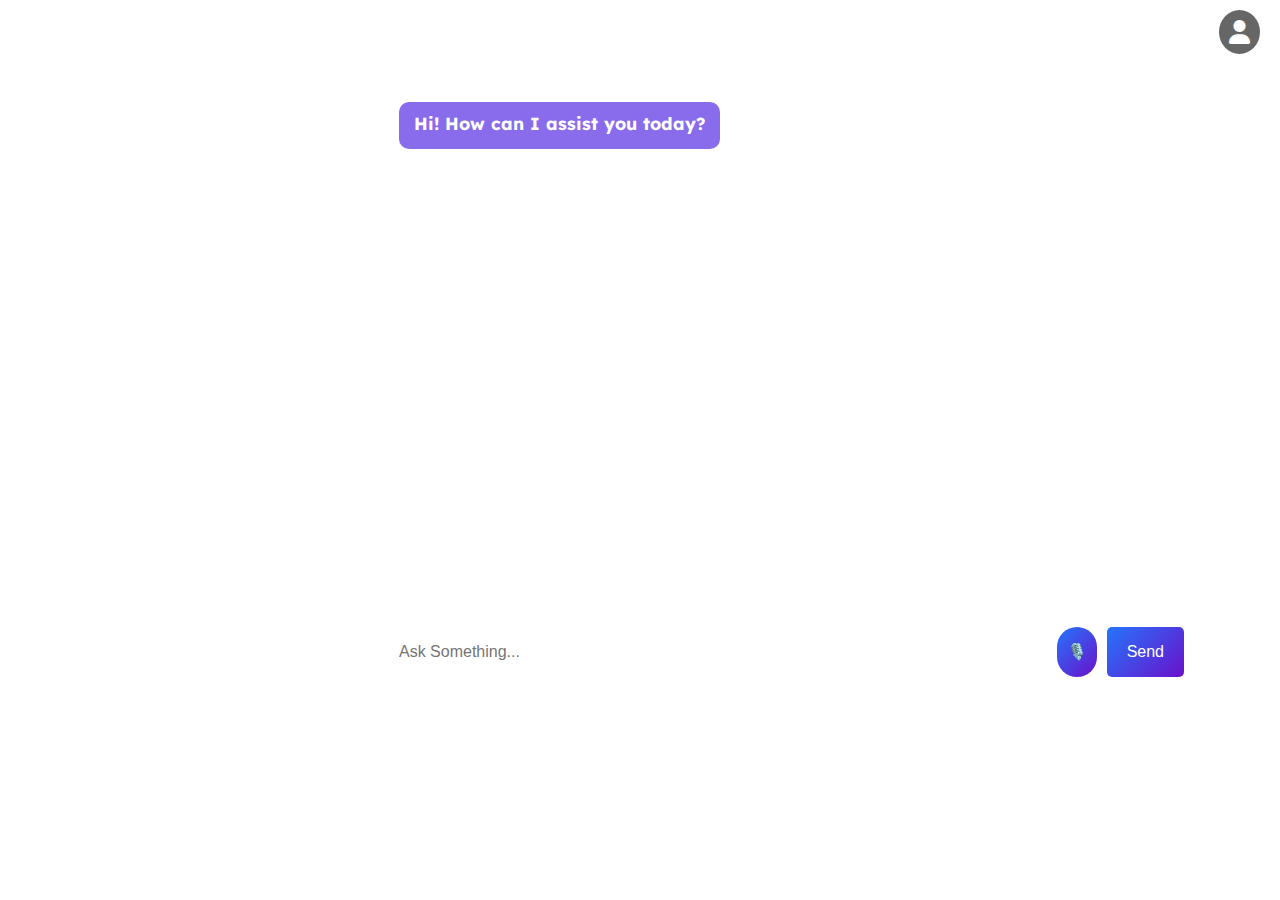
==== templates/index.html @ 5cfb5983 "customization" ====
<!DOCTYPE html>
<html lang="en">
<head>
  <meta charset="UTF-8">
  <meta name="viewport" content="width=device-width, initial-scale=1.0">
  <title>Avatar Chat with Profile Menu</title>
  <link rel="stylesheet" href="https://cdnjs.cloudflare.com/ajax/libs/font-awesome/6.0.0-beta3/css/all.min.css">
  <link rel="stylesheet" href="static/styles.css">
  <style>
    @import url('https://fonts.googleapis.com/css2?family=Lexend:wght@400;500;600;700&display=swap');
    
    body {
      margin: 0;
      font-family: 'Lexend', sans-serif;
      display: flex;
      height: 100vh;
      overflow: hidden;
      align-items: center;
      background-image: url('img/kesikabg3.jpg');
      background-size: cover;
      background-position: center;
      background-repeat: no-repeat;
    }

    .main-container {
      display: flex;
      width: 100%;
      height: 100%;
    }

    .avatar-container {
      width: 30%;
      display: flex;
    }

    .chat-container {
      width: 66%;
      display: flex;
      flex-direction: column;
    }

    .profile-menu {
      position: absolute;
      top: 10px;
      right: 20px;
      cursor: pointer;
    }

    .profile-icon {
      font-size: 24px;
      color: white;
      background: rgba(0, 0, 0, 0.6);
      padding: 10px;
      border-radius: 50%;
    }

    .menu-dropdown {
      display: none;
      position: absolute;
      top: 40px;
      right: 0;
      background: white;
      border-radius: 8px;
      box-shadow: 0px 4px 10px rgba(0, 0, 0, 0.2);
      width: 200px;
    }

    .menu-dropdown ul {
      list-style: none;
      padding: 0;
      margin: 0;
    }

    .menu-dropdown ul li {
      display: flex;
      align-items: center;
      padding: 10px;
      cursor: pointer;
      font-size: 14px;
      border-bottom: 1px solid #ddd;
    }

    .menu-dropdown ul li:last-child {
      border-bottom: none;
    }

    .menu-dropdown ul li i {
      margin-right: 10px;
      color: #555;
    }

    .menu-dropdown ul li:hover {
      background: #f5f5f5;
    }

    /* Customize ZenBot Popup */
    .customize-popup {
      display: none;
      position: fixed;
      top: 50%;
      left: 50%;
      transform: translate(-50%, -50%);
      background: white;
      padding: 20px;
      border-radius: 8px;
      box-shadow: 0px 4px 10px rgba(0, 0, 0, 0.2);
      z-index: 1000;
      width: 300px;
    }

    .customize-popup h3 {
      margin: 0 0 15px;
      font-size: 18px;
      text-align: center;
    }

    .customize-popup label {
      display: block;
      margin-bottom: 10px;
      font-size: 14px;
    }

    .customize-popup select,
    .customize-popup input {
      width: 100%;
      padding: 8px;
      margin-bottom: 15px;
      border: 1px solid #ddd;
      border-radius: 4px;
      font-size: 14px;
    }

    .customize-popup button {
      width: 100%;
      padding: 10px;
      background: #007bff;
      color: white;
      border: none;
      border-radius: 4px;
      cursor: pointer;
      font-size: 14px;
    }

    .customize-popup button:hover {
      background: #0056b3;
    }

    .overlay {
      display: none;
      position: fixed;
      top: 0;
      left: 0;
      width: 100%;
      height: 100%;
      background: rgba(0, 0, 0, 0.5);
      z-index: 999;
    }
  </style>
</head>
<body>
  <div class="profile-menu" onclick="toggleMenu()">
    <i id="dynamicProfileIcon" class="fas fa-user profile-icon"></i>
    <div class="menu-dropdown" id="menuDropdown">
      <ul>
        <li><i class="fas fa-user"></i> Username</li>
        <li><i class="fas fa-envelope"></i> Mail ID</li>
        <li onclick="openCustomizePopup()"><i class="fas fa-cogs"></i> Customize ZenBot</li>
        <li><i class="fas fa-history"></i> History</li>
        <li><i class="fas fa-phone"></i> Contact Us</li>
        <li onclick="logout()"><i class="fas fa-sign-out-alt"></i> Logout</li>
      </ul>
    </div>
  </div>

  <!-- Customize ZenBot Popup -->
  <div class="overlay" id="overlay"></div>
  <div class="customize-popup" id="customizePopup">
    <h3>Customize ZenBot</h3>
    <label for="fontSelect">Font:</label>
    <select id="fontSelect" onchange="changeFont()">
      <option value="Verdana, sans-serif">Verdana</option>
      <option value="OpenDyslexic, sans-serif">OpenDyslexic</option>
      <option value="Sans, sans-serif">Sans</option>
      <option value="Roboto, sans-serif">Roboto</option>
      <option value="Helvetica, sans-serif">Helvetica</option>
    </select>
    <label for="fontSize">Font Size:</label>
    <input type="number" id="fontSize" min="10" max="50" value="14">
    <label for="lineSpacing">Line Spacing:</label>
<input type="number" id="lineSpacing" min="1" max="3" step="0.1" value="1.5">

<label for="letterSpacing">Letter Spacing:</label>
<input type="number" id="letterSpacing" min="0" max="5" step="0.1" value="0">

    <button onclick="applyCustomization()">Apply</button>
  </div>

  <div class="main-container">
    <div class="avatar-container">
      <div id="container3D"></div>
    </div>
    <div class="chat-container">
      <div class="chat-box" id="chat-box" type="text">
        <div class="message bot-message">
          <div class="response-title">Hi! How can I assist you today?</div>
        </div>
      </div>
      <div class="input-container">
        <input type="text" id="user-input" placeholder="Ask Something...">
        <button class="speak-button" id="mic-btn">🎙️</button>
        <button id="send-btn">Send</button>
        <button id="stop-btn" style="display: none;">Stop</button>
      </div>
    </div>
  </div>

  <script type="module" src="js/avator.js"></script>
  <script type="module" src="js/send_message.js"></script>
  <script type="module" src="js/speechtotext.js"></script>
  <script>
    function toggleMenu() {
      var menu = document.getElementById("menuDropdown");
      menu.style.display = menu.style.display === "block" ? "none" : "block";
    }

    document.addEventListener("click", function(event) {
      var profileMenu = document.querySelector(".profile-menu");
      var menu = document.getElementById("menuDropdown");
      if (!profileMenu.contains(event.target)) {
        menu.style.display = "none";
      }
    });

    function generateAvatarIcon(username) {
      const avatars = ["fa-user", "fa-user-ninja", "fa-user-secret", "fa-user-astronaut", "fa-user-tie"];
      const index = username ? username.charCodeAt(0) % avatars.length : 0;
      return avatars[index];
    }

    function logout() {
      window.location.href = "templates/static/bot.html"; // Redirect to bot.html after logout
    }

    function openCustomizePopup() {
      document.getElementById("customizePopup").style.display = "block";
      document.getElementById("overlay").style.display = "block";
    }

    function applyCustomization() {
      const font = document.getElementById("fontSelect").value;
      const fontSize = document.getElementById("fontSize").value + "px";
      document.body.style.fontFamily = font;
      document.body.style.fontSize = fontSize;
      closeCustomizePopup();
    }

    function closeCustomizePopup() {
      document.getElementById("customizePopup").style.display = "none";
      document.getElementById("overlay").style.display = "none";
    }

    document.addEventListener("DOMContentLoaded", function() {
      const username = "User"; // Replace this with the actual username logic
      const avatarIcon = generateAvatarIcon(username);
      document.getElementById("dynamicProfileIcon").className = `fas ${avatarIcon} profile-icon`;
    });

    function applyCustomization() {
  const font = document.getElementById("fontSelect").value;
  const fontSize = document.getElementById("fontSize").value + "px";
  const lineSpacing = document.getElementById("lineSpacing").value + "em";
  const letterSpacing = document.getElementById("letterSpacing").value + "px";

  document.body.style.fontFamily = font;
  document.body.style.fontSize = fontSize;
  document.body.style.lineHeight = lineSpacing;
  document.body.style.letterSpacing = letterSpacing;

  closeCustomizePopup();
}

    // Close popup when clicking outside
    document.getElementById("overlay").addEventListener("click", closeCustomizePopup);
  </script>
</body>
</html>
---- templates/static/styles.css ----
.main-container {
  display: flex;
  width: 100%;
  height: 100%;
}

.avatar-container {
  width: 30%;
  display: flex;
}

  #container3D {
    margin-left: -110%;
    width: 100%;
    height: 100%;
  }
  
  .chat-container {
    width: 66%;
    max-width: 800px;
    border-radius: 15px;
    overflow: hidden;
    display: flex;
    flex-direction: column;
    margin-top: 6%;
    margin-bottom: 6%;
  }
  
  .chat-box {
    position: relative;
    height: 500px;
    padding: 15px;
    overflow-y: auto;
    display: flex;
    flex-direction: column;
    color: #333;
    font-size: 1rem; /* Adjust the font size for the chat box */
  }
  
  /* Custom scrollbar styles */
  .chat-box::-webkit-scrollbar {
    width: 8px; /* Adjust width of the scrollbar */
  }
  
  .chat-box::-webkit-scrollbar-track {
    background: transparent; /* Transparent track */
  }
  
  .chat-box::-webkit-scrollbar-thumb {
    background-color: rgba(108, 71, 230, 0.8); /* Thumb color */
    border-radius: 10px; /* Rounded corners */
  }
  
  .chat-box::-webkit-scrollbar-thumb:hover {
    background-color: rgba(36, 150, 255, 0.8); /* Brighter thumb on hover */
  }
  
  .user-message {
    padding-top: 10px;
    align-self: flex-end;
    background: rgba(36, 150, 255, 0.8);
    color: white;
    font-size: 1rem; /* Increase font size for user messages */
  }
  
  .bot-message {
    padding-top: 20px;
    align-self: flex-start;
    background: rgba(108, 71, 230, 0.8);
    color: white;
    position: relative;
    font-size: 1rem; /* Increase font size for bot messages */
  }
  
  .message {
    margin: 10px 0;
    padding: 10px 15px;
    border-radius: 10px;
    max-width: 70%;
    display: inline-block;
    font-size: 1rem;
    position: relative; /* Keep relative positioning */
  }
  
  .icon-container {
    display: inline-flex; /* Inline with the text */
    gap: 10px;
    margin-left: 10px; /* Space between the text and icons */
    vertical-align: middle; /* Align icons with the text */
  }
  
  .icon {
    width: 24px;
    height: 24px;
    cursor: pointer;
    fill: black;
    transition: transform 0.2s, fill 0.2s;
  }
  
  .icon:hover {
    fill: #ffd700;
    transform: scale(1.2);
  }
  
  .bot-message .response-title {
    font-weight: bold;
    font-size: 1.1rem; /* Larger font size for titles */
    margin-bottom: 5px;
  }
  
  .bot-message .response-points {
    margin: 0;
    padding-left: 15px;
  }
  
  .bot-message .response-points li {
    font-size: 1rem; /* Adjust font size for bullet points */
    margin: 5px 0;
  }
  
  .bot-message div {
    margin-bottom: 10px;
  }
  
  .bot-message ul {
    padding-left: 20px;
    list-style-type: disc;
  }
  
  .input-container {
    padding-top:20px;
    display: flex;
    border-radius: 10px;
  }
  
  input[type="text"] {
    flex: 1;
    padding: 15px;
    font-size: 1rem;
    border: none;
    outline: none;
    border-radius: 10px;
  }
  
  button {
    padding: 15px 20px;
    background: linear-gradient(135deg, #2575fc, #6a11cb);
    border: none;
    color: white;
    font-size: 1rem;
    cursor: pointer;
    border-radius: 5px;
  }
  
  .speak-button {
    background-color: #ff9e00;
    width: 20px;
    height: 50px;
    border-radius: 25px;
    display: flex;
    align-items: center;
    justify-content: center;
    cursor: pointer;
    margin-left: 10px;
    margin-right: 10px;
    border: none;
    transition: background-color 0.3s ease;
  }
  
  .speak-button svg {
    fill: white;
    width: 50px;
    height: 50px;
  }
  
  .speak-button:active {
    background-color: #e58c00; /* Darker shade when clicked */
  }
  
  /* Styling for the container holding bot's response */
  #bot-response-container {
    margin-top: 20px;
    padding: 10px;
    border: 1px solid #ddd;
    border-radius: 5px;
    max-width: 600px;
    word-wrap: break-word;
  }
  
  /* Basic styling for individual words */
  .word {
    display: inline-block;
    font-size: 18px;
    margin-right: 5px;
  }
  
  /* Highlighted word styling */
  .highlight {
    background-color: yellow;  /* Highlight with yellow background */
    font-weight: bold;         /* Make the word bold */
  }
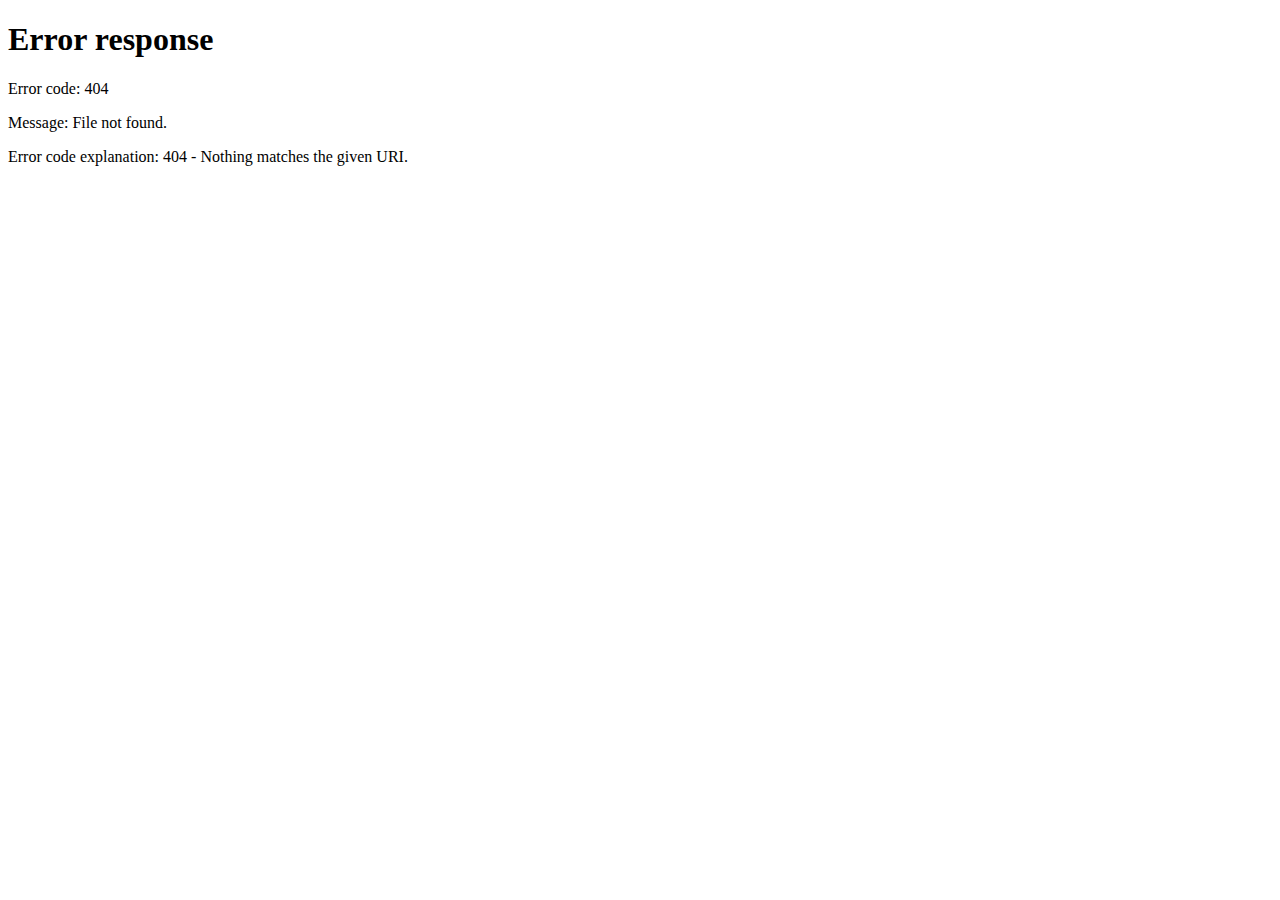
==== commit ba502f08: "contact us,profile name in menu" ====
--- a/templates/index.html
+++ b/templates/index.html
@@ -145,6 +145,49 @@
       background: #0056b3;
     }
 
+    .word {
+      transition: background-color 0.3s ease;
+    }
+
+    .highlight {
+      background-color: #ffeb3b;
+      color: #000;
+      padding: 2px 4px;
+      border-radius: 4px;
+      font-weight: bold;
+      animation: highlight-pulse 1s infinite;
+    }
+
+    @keyframes highlight-pulse {
+      0% {
+        background-color: #ffeb3b;
+      }
+      50% {
+        background-color: #ffcc80;
+      }
+      100% {
+        background-color: #ffeb3b;
+      }
+    }
+  </style>
+  <style>
+    /* Pop-up Container */
+    .popup-container {
+      position: fixed;
+      top: 50%;
+      left: 50%;
+      transform: translate(-50%, -50%);
+      background: #fff;
+      padding: 20px;
+      width: 320px;
+      border-radius: 10px;
+      text-align: center;
+      font-family: Arial, sans-serif;
+      display: none;
+      z-index: 1001;
+      box-shadow: 0px 4px 10px rgba(0, 0, 0, 0.3);
+    }
+
     .overlay {
       display: none;
       position: fixed;
@@ -153,7 +196,65 @@
       width: 100%;
       height: 100%;
       background: rgba(0, 0, 0, 0.5);
-      z-index: 999;
+      z-index: 1000;
+    }
+    
+    .success-popup {
+      position: fixed;
+      bottom: 20px;
+      right: 20px;
+      background: #4CAF50;
+      color: white;
+      padding: 10px 20px;
+      border-radius: 5px;
+      display: none;
+      font-size: 14px;
+      z-index: 1100;
+      box-shadow: 0px 4px 10px rgba(0, 0, 0, 0.3);
+      text-align: center;
+    }
+
+    /* Input Fields */
+    .user-name, .user-phone, .user-email {
+      width: 90%;
+      padding: 10px;
+      margin: 10px 0;
+      border: 1px solid #ccc;
+      border-radius: 5px;
+      font-size: 14px;
+    }
+
+    /* Submit Button */
+    .popup-submit {
+      background: #6a5acd;
+      color: white;
+      padding: 10px;
+      width: 100%;
+      border: none;
+      border-radius: 5px;
+      font-size: 16px;
+      cursor: pointer;
+      transition: 0.3s;
+    }
+    
+    .highlighted-word {
+      background-color: yellow;
+      padding: 2px;
+      border-radius: 4px;
+    }
+
+    .popup-submit:hover {
+      background: #483d8b;
+    }
+    
+    .error-message {
+      color: red;
+      font-size: 12px;
+      margin-top: -8px;
+      margin-bottom: 5px;
+      text-align: left;
+      padding-left: 10px;
+      display: none;
     }
   </style>
 </head>
@@ -162,14 +263,16 @@
     <i id="dynamicProfileIcon" class="fas fa-user profile-icon"></i>
     <div class="menu-dropdown" id="menuDropdown">
       <ul>
-        <li><i class="fas fa-user"></i> Username</li>
-        <li><i class="fas fa-envelope"></i> Mail ID</li>
+        <li><i class="fas fa-envelope"></i> <span id="userEmailDisplay">Loading...</span></li>
         <li onclick="openCustomizePopup()"><i class="fas fa-cogs"></i> Customize ZenBot</li>
-        <li><i class="fas fa-history"></i> History</li>
-        <li><i class="fas fa-phone"></i> Contact Us</li>
+        <li onclick="openContactPopup()"><i class="fas fa-phone"></i> Contact Us</li>
         <li onclick="logout()"><i class="fas fa-sign-out-alt"></i> Logout</li>
       </ul>
     </div>
+  </div>
+
+  <div id="successPopup" class="success-popup">
+    <p>Message sent successfully!</p>
   </div>
 
   <!-- Customize ZenBot Popup -->
@@ -187,14 +290,27 @@
     <label for="fontSize">Font Size:</label>
     <input type="number" id="fontSize" min="10" max="50" value="14">
     <label for="lineSpacing">Line Spacing:</label>
-<input type="number" id="lineSpacing" min="1" max="3" step="0.1" value="1.5">
-
-<label for="letterSpacing">Letter Spacing:</label>
-<input type="number" id="letterSpacing" min="0" max="5" step="0.1" value="0">
-
+    <input type="number" id="lineSpacing" min="1" max="3" step="0.1" value="1.5">
+    <label for="letterSpacing">Letter Spacing:</label>
+    <input type="number" id="letterSpacing" min="0" max="5" step="0.1" value="0">
     <button onclick="applyCustomization()">Apply</button>
   </div>
 
+  <!-- Contact Us Popup -->
+  <div class="overlay" id="contactOverlay" onclick="closeContactPopup()"></div>
+  <div class="popup-container" id="contactPopup">
+    <h2>Get in Touch</h2>
+    <p>The exclusive design launches on 10/10!</p>
+    <p><strong>Sign up for early access!</strong></p>
+    <input type="text" class="user-name" id="contactName" placeholder="Full Name" required>
+    <div id="nameError" class="error-message">Please enter your name</div>
+    <input type="email" class="user-email" id="contactEmail" placeholder="Email Address" required>
+    <div id="emailError" class="error-message">Please enter a valid email</div>
+    <input type="tel" class="user-phone" id="contactPhone" placeholder="Phone Number" required>
+    <div id="phoneError" class="error-message">Please enter a valid phone number</div>
+    <button id="submitBtn" class="popup-submit" onclick="validateAndSend()">Send</button>
+  </div>
+  
   <div class="main-container">
     <div class="avatar-container">
       <div id="container3D"></div>
@@ -207,7 +323,7 @@
       </div>
       <div class="input-container">
         <input type="text" id="user-input" placeholder="Ask Something...">
-        <button class="speak-button" id="mic-btn">🎙️</button>
+        <button class="speak-button" id="mic-btn">🎙</button>
         <button id="send-btn">Send</button>
         <button id="stop-btn" style="display: none;">Stop</button>
       </div>
@@ -217,12 +333,69 @@
   <script type="module" src="js/avator.js"></script>
   <script type="module" src="js/send_message.js"></script>
   <script type="module" src="js/speechtotext.js"></script>
+  <script type="module" src="highlight.js"></script>
   <script>
+// Display user email in profile menu
+function displayUserEmail() {
+        const userEmail = localStorage.getItem('userEmail');
+        const emailDisplay = document.getElementById('userEmailDisplay');
+        
+        if (userEmail) {
+            emailDisplay.textContent = userEmail;
+        } else {
+            emailDisplay.textContent = 'Not signed in';
+            // Redirect to login if not signed in
+            window.location.href = "../index.html";
+        }
+    }
+
+    // Update logout function
+    function logout() {
+        localStorage.removeItem('userEmail');
+        window.location.href = "../bot.html";
+    }
+
+    // Initialize when page loads
+    document.addEventListener('DOMContentLoaded', function() {
+        displayUserEmail();
+        
+        // Rest of your existing initialization code
+        const username = "User";
+        const avatarIcon = generateAvatarIcon(username);
+        document.getElementById("dynamicProfileIcon").className = `fas ${avatarIcon} profile-icon`;
+    });
+// On page load, check for stored email
+document.addEventListener('DOMContentLoaded', function() {
+  const storedEmail = localStorage.getItem('userEmail');
+  if (storedEmail) {
+    updateUserEmail(storedEmail);
+  }
+  
+  // Initialize avatar icon
+  const username = "User";
+  const avatarIcon = generateAvatarIcon(username);
+  document.getElementById("dynamicProfileIcon").className = `fas ${avatarIcon} profile-icon`;
+});
+
+// When user logs in (assuming you have a login function)
+function handleLogin(email) {
+  updateUserEmail(email);
+  // Rest of your login logic...
+}
+
+    // Close popup function
+    function closePopup() {
+      document.getElementById("contactPopup").style.display = "none";
+      document.getElementById("contactOverlay").style.display = "none";
+    }
+
+    // Toggle profile menu
     function toggleMenu() {
       var menu = document.getElementById("menuDropdown");
       menu.style.display = menu.style.display === "block" ? "none" : "block";
     }
 
+    // Close menu when clicking outside
     document.addEventListener("click", function(event) {
       var profileMenu = document.querySelector(".profile-menu");
       var menu = document.getElementById("menuDropdown");
@@ -231,16 +404,16 @@
       }
     });
 
+    // Generate avatar icon based on username
     function generateAvatarIcon(username) {
       const avatars = ["fa-user", "fa-user-ninja", "fa-user-secret", "fa-user-astronaut", "fa-user-tie"];
       const index = username ? username.charCodeAt(0) % avatars.length : 0;
       return avatars[index];
     }
 
-    function logout() {
-      window.location.href = "templates/static/bot.html"; // Redirect to bot.html after logout
-    }
-
+  
+
+    // Customize popup functions
     function openCustomizePopup() {
       document.getElementById("customizePopup").style.display = "block";
       document.getElementById("overlay").style.display = "block";
@@ -249,8 +422,14 @@
     function applyCustomization() {
       const font = document.getElementById("fontSelect").value;
       const fontSize = document.getElementById("fontSize").value + "px";
+      const lineSpacing = document.getElementById("lineSpacing").value + "em";
+      const letterSpacing = document.getElementById("letterSpacing").value + "px";
+
       document.body.style.fontFamily = font;
       document.body.style.fontSize = fontSize;
+      document.body.style.lineHeight = lineSpacing;
+      document.body.style.letterSpacing = letterSpacing;
+
       closeCustomizePopup();
     }
 
@@ -259,28 +438,121 @@
       document.getElementById("overlay").style.display = "none";
     }
 
+    // Initialize avatar icon
     document.addEventListener("DOMContentLoaded", function() {
-      const username = "User"; // Replace this with the actual username logic
+      const username = "User";
       const avatarIcon = generateAvatarIcon(username);
       document.getElementById("dynamicProfileIcon").className = `fas ${avatarIcon} profile-icon`;
     });
 
-    function applyCustomization() {
-  const font = document.getElementById("fontSelect").value;
-  const fontSize = document.getElementById("fontSize").value + "px";
-  const lineSpacing = document.getElementById("lineSpacing").value + "em";
-  const letterSpacing = document.getElementById("letterSpacing").value + "px";
-
-  document.body.style.fontFamily = font;
-  document.body.style.fontSize = fontSize;
-  document.body.style.lineHeight = lineSpacing;
-  document.body.style.letterSpacing = letterSpacing;
-
-  closeCustomizePopup();
-}
-
-    // Close popup when clicking outside
-    document.getElementById("overlay").addEventListener("click", closeCustomizePopup);
+    // Contact popup functions
+    function openContactPopup() {
+      document.getElementById("contactPopup").style.display = "block";
+      document.getElementById("contactOverlay").style.display = "block";
+      // Clear previous inputs and errors
+      document.getElementById("contactName").value = "";
+      document.getElementById("contactEmail").value = "";
+      document.getElementById("contactPhone").value = "";
+      document.getElementById("nameError").style.display = "none";
+      document.getElementById("emailError").style.display = "none";
+      document.getElementById("phoneError").style.display = "none";
+    }
+
+    function closeContactPopup() {
+      document.getElementById("contactPopup").style.display = "none";
+      document.getElementById("contactOverlay").style.display = "none";
+    }
+
+    // Form validation and submission
+    function validateAndSend() {
+      const name = document.getElementById("contactName").value.trim();
+      const email = document.getElementById("contactEmail").value.trim();
+      const phone = document.getElementById("contactPhone").value.trim();
+      
+      let isValid = true;
+      
+      // Validate name
+      if (name === "") {
+        document.getElementById("nameError").style.display = "block";
+        isValid = false;
+      } else {
+        document.getElementById("nameError").style.display = "none";
+      }
+      
+      // Validate email
+      const emailRegex = /^[^\s@]+@[^\s@]+\.[^\s@]+$/;
+      if (!emailRegex.test(email)) {
+        document.getElementById("emailError").style.display = "block";
+        isValid = false;
+      } else {
+        document.getElementById("emailError").style.display = "none";
+      }
+      
+      // Validate phone (simple validation)
+      const phoneRegex = /^[0-9]{10,15}$/;
+      if (!phoneRegex.test(phone)) {
+        document.getElementById("phoneError").style.display = "block";
+        isValid = false;
+      } else {
+        document.getElementById("phoneError").style.display = "none";
+      }
+      
+      if (isValid) {
+        sendContactForm(name, email, phone);
+      }
+    }
+
+    // Send contact form data to server
+   // Send contact form data to server
+   function sendContactForm(name, email, phone) {
+    const submitBtn = document.getElementById("submitBtn");
+    submitBtn.disabled = true;
+    submitBtn.innerHTML = '<i class="fas fa-spinner fa-spin"></i> Sending...';
+
+    fetch('http://localhost:5001/submit_contact', {
+        method: 'POST',
+        headers: { 'Content-Type': 'application/json' },
+        body: JSON.stringify({ name, email, phone })
+    })
+    .then(response => {
+        if (!response.ok) {
+            // Log the response body for debugging
+            return response.json().then(err => {
+                console.error("Server error details:", err);
+                throw new Error(err.message || "Server error");
+            });
+        }
+        return response.json();
+    })
+    .then(data => {
+        if (data.success) {
+            document.getElementById("successPopup").style.display = "block";
+            setTimeout(() => {
+                document.getElementById("successPopup").style.display = "none";
+                closeContactPopup();
+            }, 2000);
+        } else {
+            alert("Error: " + data.message);
+        }
+    })
+    .catch(error => {
+        console.error("Full error:", error);
+        alert("Failed to submit: " + error.message);
+    })
+    .finally(() => {
+        submitBtn.disabled = false;
+        submitBtn.innerHTML = 'Send';
+    });
+}  
+      // Show loading stat
+
+    // Copy to clipboard function
+    function copyToClipboard(id) {
+      const text = document.getElementById(id).innerText;
+      navigator.clipboard.writeText(text).then(() => {
+        alert("Copied: " + text);
+      });
+    }
   </script>
 </body>
 </html>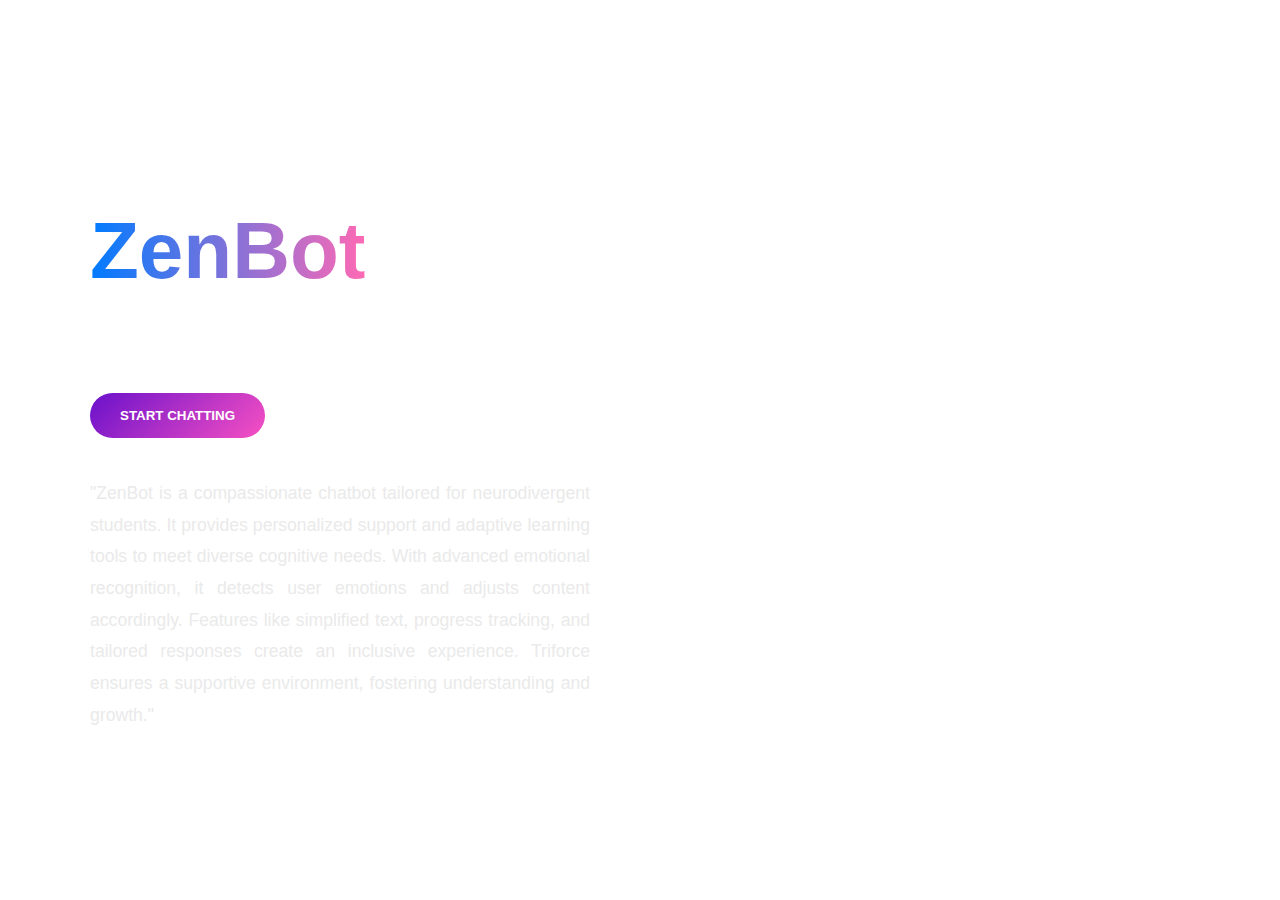
==== commit 99feeef5: "project ready to deploy" ====
--- a/templates/index.html
+++ b/templates/index.html
@@ -1,558 +1,332 @@
 <!DOCTYPE html>
 <html lang="en">
+
 <head>
-  <meta charset="UTF-8">
-  <meta name="viewport" content="width=device-width, initial-scale=1.0">
-  <title>Avatar Chat with Profile Menu</title>
-  <link rel="stylesheet" href="https://cdnjs.cloudflare.com/ajax/libs/font-awesome/6.0.0-beta3/css/all.min.css">
-  <link rel="stylesheet" href="static/styles.css">
-  <style>
-    @import url('https://fonts.googleapis.com/css2?family=Lexend:wght@400;500;600;700&display=swap');
-    
-    body {
-      margin: 0;
-      font-family: 'Lexend', sans-serif;
-      display: flex;
-      height: 100vh;
-      overflow: hidden;
-      align-items: center;
-      background-image: url('img/kesikabg3.jpg');
-      background-size: cover;
-      background-position: center;
-      background-repeat: no-repeat;
-    }
-
-    .main-container {
-      display: flex;
-      width: 100%;
-      height: 100%;
-    }
-
-    .avatar-container {
-      width: 30%;
-      display: flex;
-    }
-
-    .chat-container {
-      width: 66%;
-      display: flex;
-      flex-direction: column;
-    }
-
-    .profile-menu {
-      position: absolute;
-      top: 10px;
-      right: 20px;
-      cursor: pointer;
-    }
-
-    .profile-icon {
-      font-size: 24px;
-      color: white;
-      background: rgba(0, 0, 0, 0.6);
-      padding: 10px;
-      border-radius: 50%;
-    }
-
-    .menu-dropdown {
-      display: none;
-      position: absolute;
-      top: 40px;
-      right: 0;
-      background: white;
-      border-radius: 8px;
-      box-shadow: 0px 4px 10px rgba(0, 0, 0, 0.2);
-      width: 200px;
-    }
-
-    .menu-dropdown ul {
-      list-style: none;
-      padding: 0;
-      margin: 0;
-    }
-
-    .menu-dropdown ul li {
-      display: flex;
-      align-items: center;
-      padding: 10px;
-      cursor: pointer;
-      font-size: 14px;
-      border-bottom: 1px solid #ddd;
-    }
-
-    .menu-dropdown ul li:last-child {
-      border-bottom: none;
-    }
-
-    .menu-dropdown ul li i {
-      margin-right: 10px;
-      color: #555;
-    }
-
-    .menu-dropdown ul li:hover {
-      background: #f5f5f5;
-    }
-
-    /* Customize ZenBot Popup */
-    .customize-popup {
-      display: none;
-      position: fixed;
-      top: 50%;
-      left: 50%;
-      transform: translate(-50%, -50%);
-      background: white;
-      padding: 20px;
-      border-radius: 8px;
-      box-shadow: 0px 4px 10px rgba(0, 0, 0, 0.2);
-      z-index: 1000;
-      width: 300px;
-    }
-
-    .customize-popup h3 {
-      margin: 0 0 15px;
-      font-size: 18px;
-      text-align: center;
-    }
-
-    .customize-popup label {
-      display: block;
-      margin-bottom: 10px;
-      font-size: 14px;
-    }
-
-    .customize-popup select,
-    .customize-popup input {
-      width: 100%;
-      padding: 8px;
-      margin-bottom: 15px;
-      border: 1px solid #ddd;
-      border-radius: 4px;
-      font-size: 14px;
-    }
-
-    .customize-popup button {
-      width: 100%;
-      padding: 10px;
-      background: #007bff;
-      color: white;
-      border: none;
-      border-radius: 4px;
-      cursor: pointer;
-      font-size: 14px;
-    }
-
-    .customize-popup button:hover {
-      background: #0056b3;
-    }
-
-    .word {
-      transition: background-color 0.3s ease;
-    }
-
-    .highlight {
-      background-color: #ffeb3b;
-      color: #000;
-      padding: 2px 4px;
-      border-radius: 4px;
-      font-weight: bold;
-      animation: highlight-pulse 1s infinite;
-    }
-
-    @keyframes highlight-pulse {
-      0% {
-        background-color: #ffeb3b;
-      }
-      50% {
-        background-color: #ffcc80;
-      }
-      100% {
-        background-color: #ffeb3b;
-      }
-    }
-  </style>
-  <style>
-    /* Pop-up Container */
-    .popup-container {
-      position: fixed;
-      top: 50%;
-      left: 50%;
-      transform: translate(-50%, -50%);
-      background: #fff;
-      padding: 20px;
-      width: 320px;
-      border-radius: 10px;
-      text-align: center;
-      font-family: Arial, sans-serif;
-      display: none;
-      z-index: 1001;
-      box-shadow: 0px 4px 10px rgba(0, 0, 0, 0.3);
-    }
-
-    .overlay {
-      display: none;
-      position: fixed;
-      top: 0;
-      left: 0;
-      width: 100%;
-      height: 100%;
-      background: rgba(0, 0, 0, 0.5);
-      z-index: 1000;
-    }
-    
-    .success-popup {
-      position: fixed;
-      bottom: 20px;
-      right: 20px;
-      background: #4CAF50;
-      color: white;
-      padding: 10px 20px;
-      border-radius: 5px;
-      display: none;
-      font-size: 14px;
-      z-index: 1100;
-      box-shadow: 0px 4px 10px rgba(0, 0, 0, 0.3);
-      text-align: center;
-    }
-
-    /* Input Fields */
-    .user-name, .user-phone, .user-email {
-      width: 90%;
-      padding: 10px;
-      margin: 10px 0;
-      border: 1px solid #ccc;
-      border-radius: 5px;
-      font-size: 14px;
-    }
-
-    /* Submit Button */
-    .popup-submit {
-      background: #6a5acd;
-      color: white;
-      padding: 10px;
-      width: 100%;
-      border: none;
-      border-radius: 5px;
-      font-size: 16px;
-      cursor: pointer;
-      transition: 0.3s;
-    }
-    
-    .highlighted-word {
-      background-color: yellow;
-      padding: 2px;
-      border-radius: 4px;
-    }
-
-    .popup-submit:hover {
-      background: #483d8b;
-    }
-    
-    .error-message {
-      color: red;
-      font-size: 12px;
-      margin-top: -8px;
-      margin-bottom: 5px;
-      text-align: left;
-      padding-left: 10px;
-      display: none;
-    }
-  </style>
+    <meta charset="UTF-8">
+    <meta name="viewport" content="width=device-width, initial-scale=1.0">
+    <title>Interactive AI Chatbot</title>
+    <style>
+        /* General Styles */
+        body {
+            font-family: 'Roboto', sans-serif;
+            margin: 0;
+            padding: 0;
+            height: 100vh;
+            color: #fff;
+            display: flex;
+            justify-content: flex-start;
+            align-items: center;
+            background-image: url('static/img/kesikabg2.jpg');
+            background-size: cover;
+            background-position: center;
+            background-repeat: no-repeat;
+        }
+
+        .content {
+            padding: 40px;
+            max-width: 500px;
+            text-align: left;
+            margin-left: 50px;
+        }
+
+        header h1 {
+            font-size: 5rem;
+            margin-bottom: 15px;
+            background: linear-gradient(to right, #007bff, #ff69b4);
+            -webkit-background-clip: text;
+            -webkit-text-fill-color: transparent;
+            display: inline-block;
+        }
+
+        header p {
+            font-size: 1.2rem;
+            margin-bottom: 40px;
+        }
+
+        .btn {
+            padding: 15px 30px;
+            background: linear-gradient(135deg, #6a11cb, #f750c2);
+            color: #fff;
+            border: none;
+            border-radius: 30px;
+            cursor: pointer;
+            text-transform: uppercase;
+            font-weight: bold;
+            transition: all 0.3s ease-in-out;
+        }
+
+        .btn:hover {
+            background: linear-gradient(135deg, #f750c2, #6a11cb);
+            transform: scale(1.05);
+        }
+
+        .hero {
+            margin-top: 40px;
+            font-size: 1.1rem;
+            line-height: 1.8;
+            color: #eaeaea;
+        }
+
+        /* Sign In / Sign Up Modal */
+        .overlay {
+            display: none;
+            position: fixed;
+            top: 0;
+            left: 0;
+            width: 100%;
+            height: 100%;
+            background: rgba(0, 0, 0, 0.5);
+            z-index: 999;
+        }
+
+        .popup-container {
+            display: none;
+            position: fixed;
+            top: 50%;
+            left: 50%;
+            transform: translate(-50%, -50%);
+            background: #fff;
+            padding: 20px;
+            border-radius: 10px;
+            width: 320px;
+            text-align: center;
+            z-index: 1000;
+        }
+        .popup-container input {
+            width: 100%;
+            padding: 10px;
+            margin: 10px 0;
+            border: 1px solid #ccc;
+            border-radius: 5px;
+        }
+
+        .popup-submit {
+            padding: 15px 30px;
+            background: linear-gradient(135deg, #6a11cb, #f750c2);
+            color: #fff;
+            border: none;
+            margin-top: 10px;
+            border-radius: 30px;
+            cursor: pointer;
+            text-transform: uppercase;
+            font-weight: bold;
+            transition: all 0.3s ease-in-out;
+        }
+
+        .popup-submit:hover {
+            background: linear-gradient(135deg, #f750c2, #6a11cb);
+            transform: scale(1.05);
+        }
+
+        /* Toast Notification */
+        #toast {
+            display: none;
+            position: fixed;
+            bottom: 20px;
+            right: 20px;
+            background: #4caf50;
+            color: white;
+            padding: 15px;
+            border-radius: 5px;
+            z-index: 1001;
+        }
+        .custom-file-upload {
+        display: inline-block;
+        padding: 10px 20px;
+        cursor: pointer;
+        background-color: #cdcdcd;
+        color: white;
+        border-radius: 5px;
+        font-size: 14px;
+        transition: background-color 0.3s ease;
+    }
+
+    .custom-file-upload:hover {
+        background-color: #969696;
+    }
+
+    #signupPdfUpload {
+        display: none;
+    }
+    #signinPdfUpload {
+        display: none;
+    }
+
+    .file-name {
+        margin-left: 10px;
+        font-style: italic;
+        font-size: 14px;
+    }
+    </style>
 </head>
+
 <body>
-  <div class="profile-menu" onclick="toggleMenu()">
-    <i id="dynamicProfileIcon" class="fas fa-user profile-icon"></i>
-    <div class="menu-dropdown" id="menuDropdown">
-      <ul>
-        <li><i class="fas fa-envelope"></i> <span id="userEmailDisplay">Loading...</span></li>
-        <li onclick="openCustomizePopup()"><i class="fas fa-cogs"></i> Customize ZenBot</li>
-        <li onclick="openContactPopup()"><i class="fas fa-phone"></i> Contact Us</li>
-        <li onclick="logout()"><i class="fas fa-sign-out-alt"></i> Logout</li>
-      </ul>
+    <div class="content">
+        <header>
+            <h1>ZenBot</h1>
+            <p>Your AI companion, always here for you.</p>
+            <button class="btn" onclick="startChat()">Start Chatting</button>
+        </header>
+        <section class="hero">
+            <p style="text-align: justify;">
+                "ZenBot is a compassionate chatbot tailored for neurodivergent students. It provides personalized support and adaptive learning tools to meet diverse cognitive needs. With advanced emotional recognition, it detects user emotions and adjusts
+            content accordingly. Features like simplified text, progress tracking, and tailored responses create an inclusive experience. Triforce ensures a supportive environment, fostering understanding and growth."
+            </p>
+        </section>
     </div>
-  </div>
-
-  <div id="successPopup" class="success-popup">
-    <p>Message sent successfully!</p>
-  </div>
-
-  <!-- Customize ZenBot Popup -->
-  <div class="overlay" id="overlay"></div>
-  <div class="customize-popup" id="customizePopup">
-    <h3>Customize ZenBot</h3>
-    <label for="fontSelect">Font:</label>
-    <select id="fontSelect" onchange="changeFont()">
-      <option value="Verdana, sans-serif">Verdana</option>
-      <option value="OpenDyslexic, sans-serif">OpenDyslexic</option>
-      <option value="Sans, sans-serif">Sans</option>
-      <option value="Roboto, sans-serif">Roboto</option>
-      <option value="Helvetica, sans-serif">Helvetica</option>
-    </select>
-    <label for="fontSize">Font Size:</label>
-    <input type="number" id="fontSize" min="10" max="50" value="14">
-    <label for="lineSpacing">Line Spacing:</label>
-    <input type="number" id="lineSpacing" min="1" max="3" step="0.1" value="1.5">
-    <label for="letterSpacing">Letter Spacing:</label>
-    <input type="number" id="letterSpacing" min="0" max="5" step="0.1" value="0">
-    <button onclick="applyCustomization()">Apply</button>
-  </div>
-
-  <!-- Contact Us Popup -->
-  <div class="overlay" id="contactOverlay" onclick="closeContactPopup()"></div>
-  <div class="popup-container" id="contactPopup">
-    <h2>Get in Touch</h2>
-    <p>The exclusive design launches on 10/10!</p>
-    <p><strong>Sign up for early access!</strong></p>
-    <input type="text" class="user-name" id="contactName" placeholder="Full Name" required>
-    <div id="nameError" class="error-message">Please enter your name</div>
-    <input type="email" class="user-email" id="contactEmail" placeholder="Email Address" required>
-    <div id="emailError" class="error-message">Please enter a valid email</div>
-    <input type="tel" class="user-phone" id="contactPhone" placeholder="Phone Number" required>
-    <div id="phoneError" class="error-message">Please enter a valid phone number</div>
-    <button id="submitBtn" class="popup-submit" onclick="validateAndSend()">Send</button>
-  </div>
-  
-  <div class="main-container">
-    <div class="avatar-container">
-      <div id="container3D"></div>
+
+    <!-- Login Modal -->
+    <div class="overlay" id="signupOverlay"></div>
+    <div class="popup-container" id="signupPopup">
+        <div class="popup-tabs">
+            <span onclick="closeup()" style="position: absolute; top: 10px; right: 10px; cursor: pointer; font-size: 18px; color:black">&times;</span>
+            <button class="btn" onclick="showSignIn()">Sign In</button>
+            <button class="btn" onclick="showSignUp()">Sign Up</button>
+        </div>
+
+        <div id="signInForm"style="display: none; padding-right:20px">
+            <span onclick="closesignin()" style="position: absolute; top: 10px; right: 10px; cursor: pointer; font-size: 18px;color:black">&times;</span>
+            <h2 style="color: black;">Sign In</h2>
+            <input type="email" id="signinEmail" placeholder="Email" required>
+            <input type="password" id="signinPassword" placeholder="Password" required>
+            <label for="signupPdfUpload" class="custom-file-upload" style="color: black;">Choose PDF</label>
+            <span style="color: black;"id="fileName" class="file-name">No file chosen(optional)</span>
+            <input type="file" id="signinPdfUpload" accept=".pdf"><br>
+            <button class="popup-submit" onclick="submitSignIn()">Sign In</button>
+        </div>
+
+        <div id="signUpForm" style="display: none; padding-right:20px">
+            <span onclick="closesignup()" style="position: absolute; top: 10px; right: 10px; cursor: pointer; font-size: 18px;color:black">&times;</span>
+            <h2  style="color: black;">Sign Up</h2>
+            <input type="text" id="signupName" placeholder="Full Name" required>
+            <input type="email" id="signupEmail" placeholder="Email" required>
+            <input type="password" id="signupPassword" placeholder="Password" required>
+            <label for="signupPdfUpload" class="custom-file-upload" style="color: black;">Choose PDF</label>
+            <span style="color: black;"id="fileName" class="file-name">No file chosen(mandatory)</span>
+            <input type="file" id="signupPdfUpload" accept=".pdf">
+            <button class="popup-submit" onclick="submitSignup()">Sign Up</button>
+        </div>
     </div>
-    <div class="chat-container">
-      <div class="chat-box" id="chat-box" type="text">
-        <div class="message bot-message">
-          <div class="response-title">Hi! How can I assist you today?</div>
-        </div>
-      </div>
-      <div class="input-container">
-        <input type="text" id="user-input" placeholder="Ask Something...">
-        <button class="speak-button" id="mic-btn">🎙</button>
-        <button id="send-btn">Send</button>
-        <button id="stop-btn" style="display: none;">Stop</button>
-      </div>
-    </div>
-  </div>
-
-  <script type="module" src="js/avator.js"></script>
-  <script type="module" src="js/send_message.js"></script>
-  <script type="module" src="js/speechtotext.js"></script>
-  <script type="module" src="highlight.js"></script>
-  <script>
-// Display user email in profile menu
-function displayUserEmail() {
-        const userEmail = localStorage.getItem('userEmail');
-        const emailDisplay = document.getElementById('userEmailDisplay');
-        
-        if (userEmail) {
-            emailDisplay.textContent = userEmail;
-        } else {
-            emailDisplay.textContent = 'Not signed in';
-            // Redirect to login if not signed in
-            window.location.href = "../index.html";
-        }
-    }
-
-    // Update logout function
-    function logout() {
-        localStorage.removeItem('userEmail');
-        window.location.href = "../bot.html";
-    }
-
-    // Initialize when page loads
-    document.addEventListener('DOMContentLoaded', function() {
-        displayUserEmail();
-        
-        // Rest of your existing initialization code
-        const username = "User";
-        const avatarIcon = generateAvatarIcon(username);
-        document.getElementById("dynamicProfileIcon").className = `fas ${avatarIcon} profile-icon`;
-    });
-// On page load, check for stored email
-document.addEventListener('DOMContentLoaded', function() {
-  const storedEmail = localStorage.getItem('userEmail');
-  if (storedEmail) {
-    updateUserEmail(storedEmail);
-  }
-  
-  // Initialize avatar icon
-  const username = "User";
-  const avatarIcon = generateAvatarIcon(username);
-  document.getElementById("dynamicProfileIcon").className = `fas ${avatarIcon} profile-icon`;
+
+    <!-- Toast Notification -->
+    <div id="toast"></div>
+    <script>
+        let users = {};
+        let isUserSignedIn = false;
+        function closesignup() {
+    document.getElementById("signUpForm").style.display = "none";
+}
+        function closesignin() {
+    document.getElementById("signInForm").style.display = "none";
+}
+        function closeup() {
+    document.getElementById("signupPopup").style.display = window.location.href = "index.html";
+}
+
+document.getElementById("signupPdfUpload").addEventListener("change", function () {
+    const fileName = this.files.length > 0 ? this.files[0].name : "No file chosen";
+    document.getElementById("fileName").textContent = fileName;
 });
 
-// When user logs in (assuming you have a login function)
-function handleLogin(email) {
-  updateUserEmail(email);
-  // Rest of your login logic...
-}
-
-    // Close popup function
-    function closePopup() {
-      document.getElementById("contactPopup").style.display = "none";
-      document.getElementById("contactOverlay").style.display = "none";
-    }
-
-    // Toggle profile menu
-    function toggleMenu() {
-      var menu = document.getElementById("menuDropdown");
-      menu.style.display = menu.style.display === "block" ? "none" : "block";
-    }
-
-    // Close menu when clicking outside
-    document.addEventListener("click", function(event) {
-      var profileMenu = document.querySelector(".profile-menu");
-      var menu = document.getElementById("menuDropdown");
-      if (!profileMenu.contains(event.target)) {
-        menu.style.display = "none";
-      }
-    });
-
-    // Generate avatar icon based on username
-    function generateAvatarIcon(username) {
-      const avatars = ["fa-user", "fa-user-ninja", "fa-user-secret", "fa-user-astronaut", "fa-user-tie"];
-      const index = username ? username.charCodeAt(0) % avatars.length : 0;
-      return avatars[index];
-    }
-
-  
-
-    // Customize popup functions
-    function openCustomizePopup() {
-      document.getElementById("customizePopup").style.display = "block";
-      document.getElementById("overlay").style.display = "block";
-    }
-
-    function applyCustomization() {
-      const font = document.getElementById("fontSelect").value;
-      const fontSize = document.getElementById("fontSize").value + "px";
-      const lineSpacing = document.getElementById("lineSpacing").value + "em";
-      const letterSpacing = document.getElementById("letterSpacing").value + "px";
-
-      document.body.style.fontFamily = font;
-      document.body.style.fontSize = fontSize;
-      document.body.style.lineHeight = lineSpacing;
-      document.body.style.letterSpacing = letterSpacing;
-
-      closeCustomizePopup();
-    }
-
-    function closeCustomizePopup() {
-      document.getElementById("customizePopup").style.display = "none";
-      document.getElementById("overlay").style.display = "none";
-    }
-
-    // Initialize avatar icon
-    document.addEventListener("DOMContentLoaded", function() {
-      const username = "User";
-      const avatarIcon = generateAvatarIcon(username);
-      document.getElementById("dynamicProfileIcon").className = `fas ${avatarIcon} profile-icon`;
-    });
-
-    // Contact popup functions
-    function openContactPopup() {
-      document.getElementById("contactPopup").style.display = "block";
-      document.getElementById("contactOverlay").style.display = "block";
-      // Clear previous inputs and errors
-      document.getElementById("contactName").value = "";
-      document.getElementById("contactEmail").value = "";
-      document.getElementById("contactPhone").value = "";
-      document.getElementById("nameError").style.display = "none";
-      document.getElementById("emailError").style.display = "none";
-      document.getElementById("phoneError").style.display = "none";
-    }
-
-    function closeContactPopup() {
-      document.getElementById("contactPopup").style.display = "none";
-      document.getElementById("contactOverlay").style.display = "none";
-    }
-
-    // Form validation and submission
-    function validateAndSend() {
-      const name = document.getElementById("contactName").value.trim();
-      const email = document.getElementById("contactEmail").value.trim();
-      const phone = document.getElementById("contactPhone").value.trim();
-      
-      let isValid = true;
-      
-      // Validate name
-      if (name === "") {
-        document.getElementById("nameError").style.display = "block";
-        isValid = false;
-      } else {
-        document.getElementById("nameError").style.display = "none";
-      }
-      
-      // Validate email
-      const emailRegex = /^[^\s@]+@[^\s@]+\.[^\s@]+$/;
-      if (!emailRegex.test(email)) {
-        document.getElementById("emailError").style.display = "block";
-        isValid = false;
-      } else {
-        document.getElementById("emailError").style.display = "none";
-      }
-      
-      // Validate phone (simple validation)
-      const phoneRegex = /^[0-9]{10,15}$/;
-      if (!phoneRegex.test(phone)) {
-        document.getElementById("phoneError").style.display = "block";
-        isValid = false;
-      } else {
-        document.getElementById("phoneError").style.display = "none";
-      }
-      
-      if (isValid) {
-        sendContactForm(name, email, phone);
-      }
-    }
-
-    // Send contact form data to server
-   // Send contact form data to server
-   function sendContactForm(name, email, phone) {
-    const submitBtn = document.getElementById("submitBtn");
-    submitBtn.disabled = true;
-    submitBtn.innerHTML = '<i class="fas fa-spinner fa-spin"></i> Sending...';
-
-    fetch('http://localhost:5001/submit_contact', {
-        method: 'POST',
-        headers: { 'Content-Type': 'application/json' },
-        body: JSON.stringify({ name, email, phone })
-    })
-    .then(response => {
-        if (!response.ok) {
-            // Log the response body for debugging
-            return response.json().then(err => {
-                console.error("Server error details:", err);
-                throw new Error(err.message || "Server error");
+        async function sendMessageToChat() {
+            const message = document.getElementById("userMessage").value;
+            if (!message) return;
+
+            const response = await fetch("http://localhost:5001/chat", {
+                method: "POST",
+                headers: { "Content-Type": "application/json" },
+                body: JSON.stringify({ message, user_id: "default" })
             });
-        }
-        return response.json();
-    })
-    .then(data => {
-        if (data.success) {
-            document.getElementById("successPopup").style.display = "block";
-            setTimeout(() => {
-                document.getElementById("successPopup").style.display = "none";
-                closeContactPopup();
-            }, 2000);
-        } else {
-            alert("Error: " + data.message);
-        }
-    })
-    .catch(error => {
-        console.error("Full error:", error);
-        alert("Failed to submit: " + error.message);
-    })
-    .finally(() => {
-        submitBtn.disabled = false;
-        submitBtn.innerHTML = 'Send';
-    });
-}  
-      // Show loading stat
-
-    // Copy to clipboard function
-    function copyToClipboard(id) {
-      const text = document.getElementById(id).innerText;
-      navigator.clipboard.writeText(text).then(() => {
-        alert("Copied: " + text);
-      });
-    }
-  </script>
+            
+            const data = await response.json();
+            document.getElementById("chatResponse").innerText = data.response;
+        }
+
+        function showToast(message, isError = false) {
+            const toast = document.getElementById("toast");
+            toast.textContent = message;
+            toast.className = isError ? "error" : "";
+            toast.style.display = "block";
+            setTimeout(() => { toast.style.display = "none"; }, 3000);
+        }
+        function startChat() {
+            if (!isUserSignedIn) {
+                document.getElementById("signupOverlay").style.display = "block";
+                document.getElementById("signupPopup").style.display = "block";
+            } else {
+                window.location.href = "/bot";
+            }
+        }
+
+        function showSignIn() {
+            document.getElementById("signInForm").style.display = "block";
+            document.getElementById("signUpForm").style.display = "none";
+        }
+
+        function showSignUp() {
+            document.getElementById("signUpForm").style.display = "block";
+            document.getElementById("signInForm").style.display = "none";
+        }
+
+        async function submitSignup() {
+            const name = document.getElementById("signupName").value;
+            const email = document.getElementById("signupEmail").value;
+            const password = document.getElementById("signupPassword").value;
+            const file = document.getElementById("signupPdfUpload").files[0];
+
+            if (!name || !email || !password || !file) {
+                showToast("Please fill out all fields and upload a PDF", true);
+                return;
+            }
+
+            const formData = new FormData();
+            formData.append("name", name);
+            formData.append("email", email);
+            formData.append("password", password);
+            formData.append("pdf", file);
+
+            const response = await fetch("http://localhost:5001/register", {
+                method: "POST",
+                body: formData
+            });
+
+            const data = await response.json();
+            showToast(data.message || data.error, !response.ok);
+
+            if (response.ok) {
+                closeModalsignup();
+                startChat();
+            }
+        }
+
+        async function submitSignIn() {
+            const email = document.getElementById("signinEmail").value;
+            const password = document.getElementById("signinPassword").value;
+
+            if (!email || !password) {
+                showToast("Please enter email and password", true);
+                return;
+            }
+
+            const response = await fetch("http://localhost:5001/login", {
+                method: "POST",
+                headers: { "Content-Type": "application/json" },
+                body: JSON.stringify({ email, password })
+            });
+
+            const data = await response.json();
+            showToast(data.message || data.error, !response.ok);
+
+            if (response.ok) {
+                // Store email in localStorage
+                localStorage.setItem('userEmail', email);
+                isUserSignedIn = true;
+                document.getElementById("signupOverlay").style.display = "none";
+                document.getElementById("signupPopup").style.display = "none";
+                startChat();
+            }
+        }
+
+    </script>
 </body>
 </html>